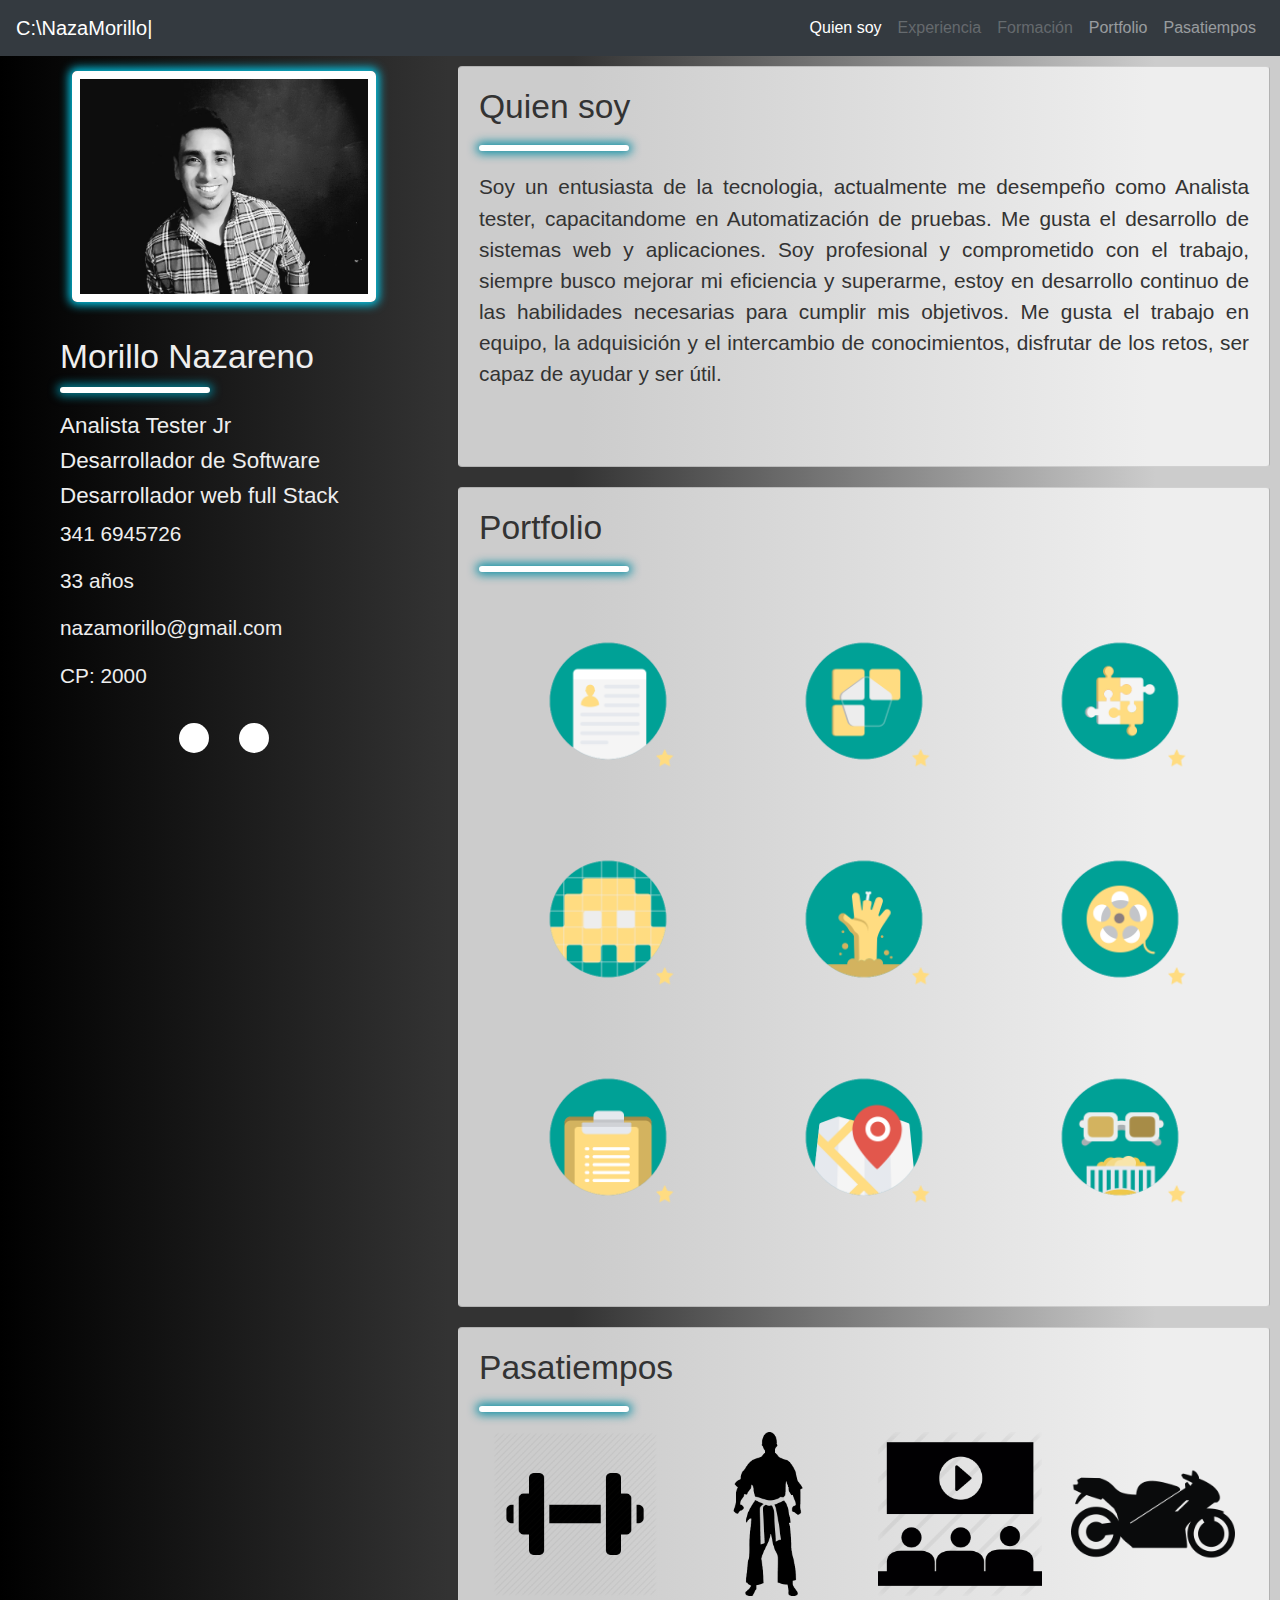
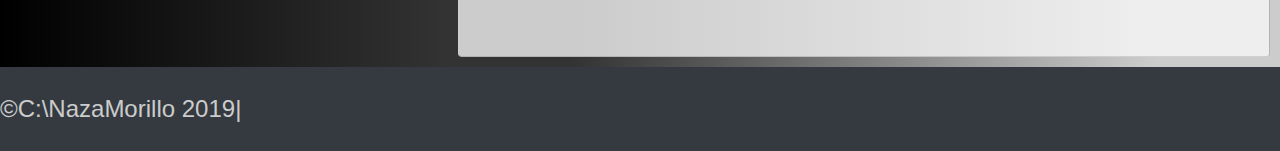
==== index.html @ d02c66c7 "first commit" ====
<!DOCTYPE html>
<html lang="es" dir="vertical-r1">
<!--Autor : Nazareno Morillo -->
	<head>
		<meta charset="utf-8" lang="es">
		<meta name="viewport" content="width=device-width, user-scale=1.0, minimum-scale=1.0"/>
		<title>CV - Nazareno Morillo</title>
	  	

	  	<link rel="stylesheet" href="https://use.fontawesome.com/releases/v5.7.0/css/all.css" integrity="sha384-lZN37f5QGtY3VHgisS14W3ExzMWZxybE1SJSEsQp9S+oqd12jhcu+A56Ebc1zFSJ" crossorigin="anonymous">
	  	<!--bootstrap 4 -->
	  		<!-- scc-->
	  	<link rel="stylesheet" href="https://stackpath.bootstrapcdn.com/bootstrap/4.3.1/css/bootstrap.min.css" integrity="sha384-ggOyR0iXCbMQv3Xipma34MD+dH/1fQ784/j6cY/iJTQUOhcWr7x9JvoRxT2MZw1T" crossorigin="anonymous">

	  	<!--Mis bibliotecas -->
	  	<link rel="stylesheet" href="css/style.css">
	  	<script src="js/dom.js"></script>
	</head>
<body>
	<nav class="navbar navbar-expand-lg navbar-dark bg-dark sticky-top" style="display: flex;">
	  <a class="navbar-brand" href="#">
	  	C:\NazaMorillo<span class="cursor">|</span>
	  </a>
	  <button class="navbar-toggler" type="button" data-toggle="collapse" data-target="#navbarNav" aria-controls="navbarNav" aria-expanded="false" aria-label="Toggle navigation">
	    <span class="navbar-toggler-icon"></span>
	  </button>
	  <div class="collapse navbar-collapse" id="navbarNav" style="justify-content: flex-end;">
	    <ul class="navbar-nav">
	      <li class="nav-item active">
	        <a class="nav-link" href="#">Quien soy<span class="sr-only">(current)</span></a>
	      </li>
	      <li class="nav-item">
	        <a class="nav-link disabled" href="#" tabindex="-1" aria-disabled="true">Experiencia</a>
	      </li>
	      <li class="nav-item">
	        <a class="nav-link disabled" href="#" tabindex="-1" aria-disabled="true">Formación</a>
	      </li>
	      <li class="nav-item">
	        <a class="nav-link" href="#portfolio">Portfolio</a>
	      </li>
	      <li class="nav-item">
	        <a class="nav-link" href="#pasatiempo">Pasatiempos</a>
	      </li>
	    </ul>
	  </div>
	</nav>
	<aside>
		<div class="foto">
			<img src="imgs/fotoReducida.jpg" width="100%" alt="Nazareno Morillo">
		</div>
		<div id="datos">
			<ul>
				<li><h1>Morillo Nazareno</h1><hr></li>
				<li><h3>Analista Tester Jr</h3></li>
				<li><h3>Desarrollador de Software</h3></li>
				<li><h3>Desarrollador web full Stack</h3></li>
				<li><p>341 6945726</p></li>
				<li><p>33 años</p></li>
				<li><p>nazamorillo@gmail.com</p></li>
				<li><p>CP: 2000</p></li>
			</ul>
			<div class="redes">
				<a class="icon" href="#"><i class="fab fa-linkedin-in"></i></a>
				<a class="icon" href="#"><i class="fab fa-facebook-f"></i></a>			
			</div>			
		</div>		
	</aside>
	<main>
		<section id="perfil" class="card card-body">
			<h1>Quien soy</h1>
			<hr>
			<p>Soy un entusiasta de la tecnologia, actualmente me desempeño como Analista tester,
				capacitandome en Automatización de pruebas. Me gusta el desarrollo de
				sistemas web y aplicaciones. Soy profesional y comprometido con el trabajo,
				siempre busco mejorar mi eficiencia y superarme, estoy en desarrollo
				continuo de las habilidades necesarias para cumplir mis objetivos.
				Me gusta el trabajo en equipo, la adquisición y el intercambio de
				conocimientos, disfrutar de los retos, ser capaz de ayudar y ser útil.</p>
				<div class="volver"><a href="#"><i class="fas fa-arrow-alt-circle-up"></i></a></div>
		</section>

		<section id="portfolio" class="card card-body">
			<h1>Portfolio</h1>
			<hr>
			<div class="cont">
				<!--<a href="imgs/CV.pdf" target="blank"><img src="imgs/cv-icon.png" alt="Cv"></a>-->
				<a href="https://nazamorillo.github.io/Cv" target="blank"><img src="imgs/cv-icon.png" alt="Cv"></a>	
				<a href="https://nazamorillo.github.io/home-banking/" target="blank"><img src="imgs/rompecabezas-icon.png" alt="Recargado"></a>		
				<a href="https://nazamorillo.github.io/rompecabezas/" target="blank"><img src="imgs/recargado-icon.png" alt="Rompe Cabezas"></a>				
				<a href="https://nazamorillo.github.io/pixel-art/" target="blank"><img src="imgs/pixel-art-icon.png" alt="Pixel art"></a>
				<a href="https://nazamorillo.github.io/ciudad-zombie/" target="blank"><img src="imgs/ciudad-zombie-icon.png" alt="Zombie"></a>
				<a href="https://nazamorillo.github.io/reservando/" target="blank"><img src="imgs/que-veo-icon.png" alt="Reservado"></a>
				<a href="https://nazamorillo.github.io/encuestados/" target="blank"><img src="imgs/encuestados-icon.png" alt="Encuestados"></a>
				<a href="#" target="blank"><img src="imgs/mapa-interactivo-icon.png" alt="Mapa Interactivo"></a>			
				<a href="#" target="blank"><img src="imgs/peli-vs-peli-icon.png" alt="Peli vs Peli"></a>
				
			</div>
			<div class="volver"><a href="#"><i class="fas fa-arrow-alt-circle-up"></i></a></div>
		</section>

		<section id="pasatiempo"  class="card card-body">
			<h1>Pasatiempos</h1>
			<hr>
			<div class="cont">				
				<a href="#"><img src="imgs/pesa.png" alt=""></a>
				<a href="#"><img src="imgs/judo.png" alt=""></a>
				<a href="#"><img src="imgs/cine.png" alt=""></a>
				<a href="#"><img src="imgs/moto.png" alt=""></a>
			</div>
			<div class="volver"><a href="#"><i class="fas fa-arrow-alt-circle-up"></i></a></div>
		</section>
	</main>
	<footer>&copy;C:\NazaMorillo 2019<span class="cursor">|</span></footer>

	<!-- js-->
  	<script src="https://code.jquery.com/jquery-3.3.1.slim.min.js" integrity="sha384-q8i/X+965DzO0rT7abK41JStQIAqVgRVzpbzo5smXKp4YfRvH+8abtTE1Pi6jizo" crossorigin="anonymous"></script>
	<script src="https://cdnjs.cloudflare.com/ajax/libs/popper.js/1.14.7/umd/popper.min.js" integrity="sha384-UO2eT0CpHqdSJQ6hJty5KVphtPhzWj9WO1clHTMGa3JDZwrnQq4sF86dIHNDz0W1" crossorigin="anonymous"></script>
	<script src="https://stackpath.bootstrapcdn.com/bootstrap/4.3.1/js/bootstrap.min.js" integrity="sha384-JjSmVgyd0p3pXB1rRibZUAYoIIy6OrQ6VrjIEaFf/nJGzIxFDsf4x0xIM+B07jRM" crossorigin="anonymous"></script>
</body>

</html>
---- css/style.css ----
html {
	font-size: 16px;
	font-weight: bold;
	font-family: sans-serif;	
}

body{
	margin:0; 
	padding:0;		
	display: flex;
	flex-wrap: wrap;
	min-height: 100vh
}

h1{	font-size: 2.1em;}
h2{	font-size: 1.7em;}
h3{	font-size: 1.4em;}
p{	font-size: 1.3em;}

hr {
	width: 9em;
	margin: 10px 0px 20px 0px;
	box-shadow: 0px 0px 10px 3px rgba(1, 140, 162, 0.9);	
	border: 0.2em solid #fff;
	border-radius: 5px;
	background-color: #fff;
}

.foto {
	max-width: 70%;
	min-width:150px;
	display: flex;
	padding: 5px;
	justify-content: center;  
}

.foto img {
	box-shadow: 0px 0px 10px 3px rgba(0, 220, 255, 0.9);	
	border: 0.5em solid #fff;
	border-radius: 5px;
	margin: 10px;
}

nav {
	align-self: flex-start;
	width: 100%;
}

a {
  text-decoration: none;
}

.cursor{
	-webkit-animation-name: parpadeo;
	-webkit-animation-duration: 1s;
	animation-iteration-count: infinite;
}
@keyframes parpadeo {
	0%{opacity: 0; }
	50%{opacity: 1; }
	100%{opacity: 0; }
}

@-webkit-keyframes parpadeo {
	0%{opacity: 0; }
	50%{opacity: 1; }
	100%{opacity: 0; }
}

aside, main {
	display: flex;
	flex-direction: column;
	align-items: center;
	text-align: justify;
	/*min-height: 100vh;*/
}

aside {
	width: 35%;
	/*background: #333;*/
	background-image: linear-gradient(90deg, #000, #333);
	/*background-image: linear-gradient(-90deg, #ccc 15%, #333 40%);*/
	color: #eee;
	justify-content: flex-start;
}

#datos {
  width: 100%;
  padding: 20px 20px;
  display: flex;
  flex-wrap: wrap;

}

#datos ul li {
	width: 100%;
	list-style: none;
	text-decoration-style: none;
	text-align: left;
}

.redes{
	width: 100%;
	display: flex;
	justify-content: center;
}

.icon{
	background-color: #fff;
	border-radius: 50%;
	width: 30px;
	height: 30px;
	display: flex;
	margin: 0 15px 0 15px;
}

.redes a, .icon, .fab {
	justify-content: center;
	align-self: center;
}

 main {
	width: 65%;
 	/*background: #eee;*/
 	background-image: linear-gradient(-90deg, #ccc 15%, #333 85%);
 	color: #333;
 }
 section{
 	background-image: linear-gradient(90deg, #ccc 15%, #eee 85%);
 	margin: 10px;
 	padding: 10px;
 	display: flex;
 	flex-direction: column;
 	align-items: flex-start;
 }
.cont {
	display: flex;
	flex-wrap: wrap;
	justify-content: center;
}
.cont a{
	width: 33.3%;
	display: flex;
	justify-content: center;
}
.cont a img{
	width: 85%;
}

#pasatiempo .cont a{
	width: 25%;
}
.volver {
  text-indent: 1em;
  margin-top: 40px;
  font-size: 2em;
  text-decoration-style: solid;
}

 footer {
	/*align-self: flex-end;*/
	width: 100%;
	background: #343a40;
	padding: 1em 0 1em 0;
	font-size: 1.5em;
	color: #ccc;
	text-align: left;
	/*align-self: flex-end;*/
}

@media screen and (max-width: 1005px) {
	.foto {
	max-width: 100%;
	}
	#datos ul {
		padding: 0px;
	}
}

@media screen and (max-width: 725px) {
	.foto{
		width: 100%;
		align-self: flex-start;
		margin: 7vh 0 -66vh 0;
		opacity: 0.1;
		filter: blur(4px);
	}
	#datos ul {
		padding-left: 10%;
	}
	body{
		flex-direction: column;
	}
	main, aside {
		width: 100%;		
		justify-content: center;
	}
}

@media screen and (max-width: 550px) {
	.foto{
		margin: 20px 0 -50vh 0;		
	}
}

@media screen and (max-width: 415px) {

	.foto{
		margin: 4vh 0 -46vh 0;		
	}

	#datos ul {
		padding: 5px;
	}
	.icon{
		margin: 0 15px 0 15px;
	}
	
	main {
		align-items: flex-start;
	}
}
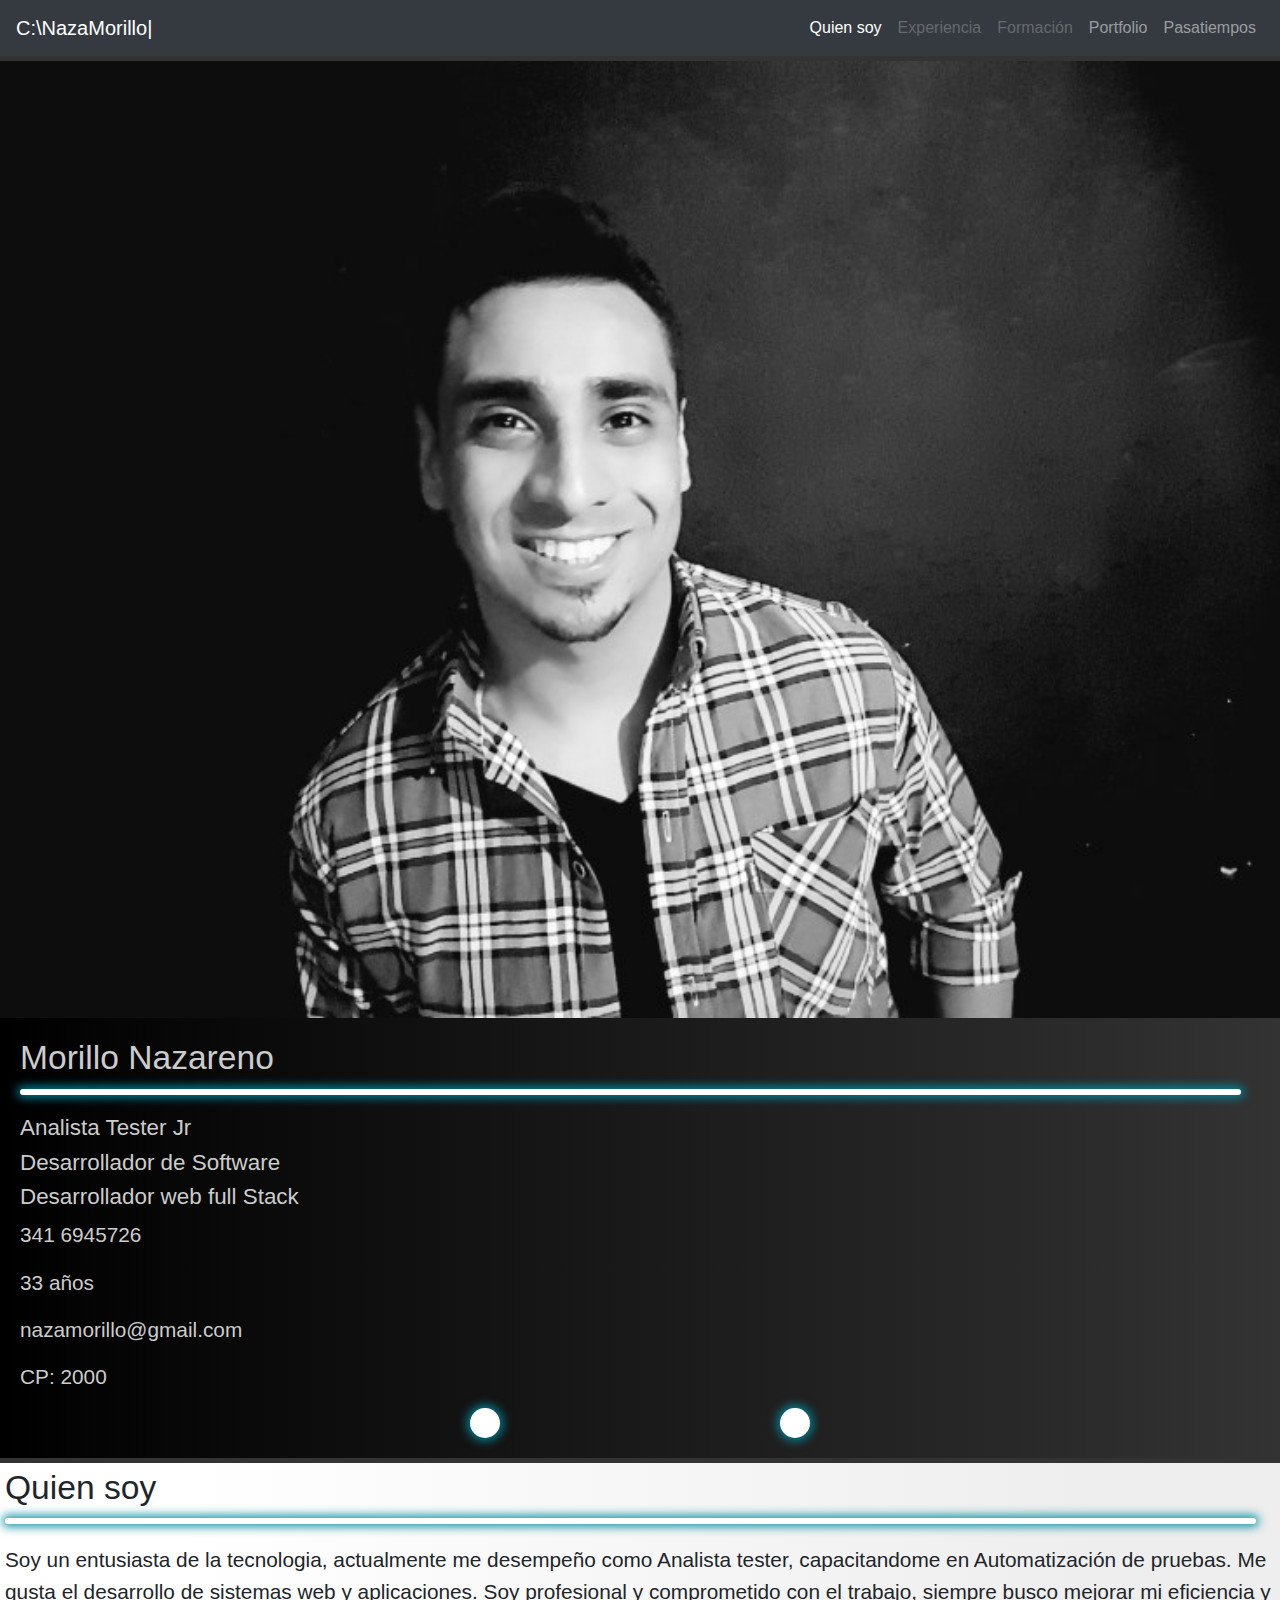
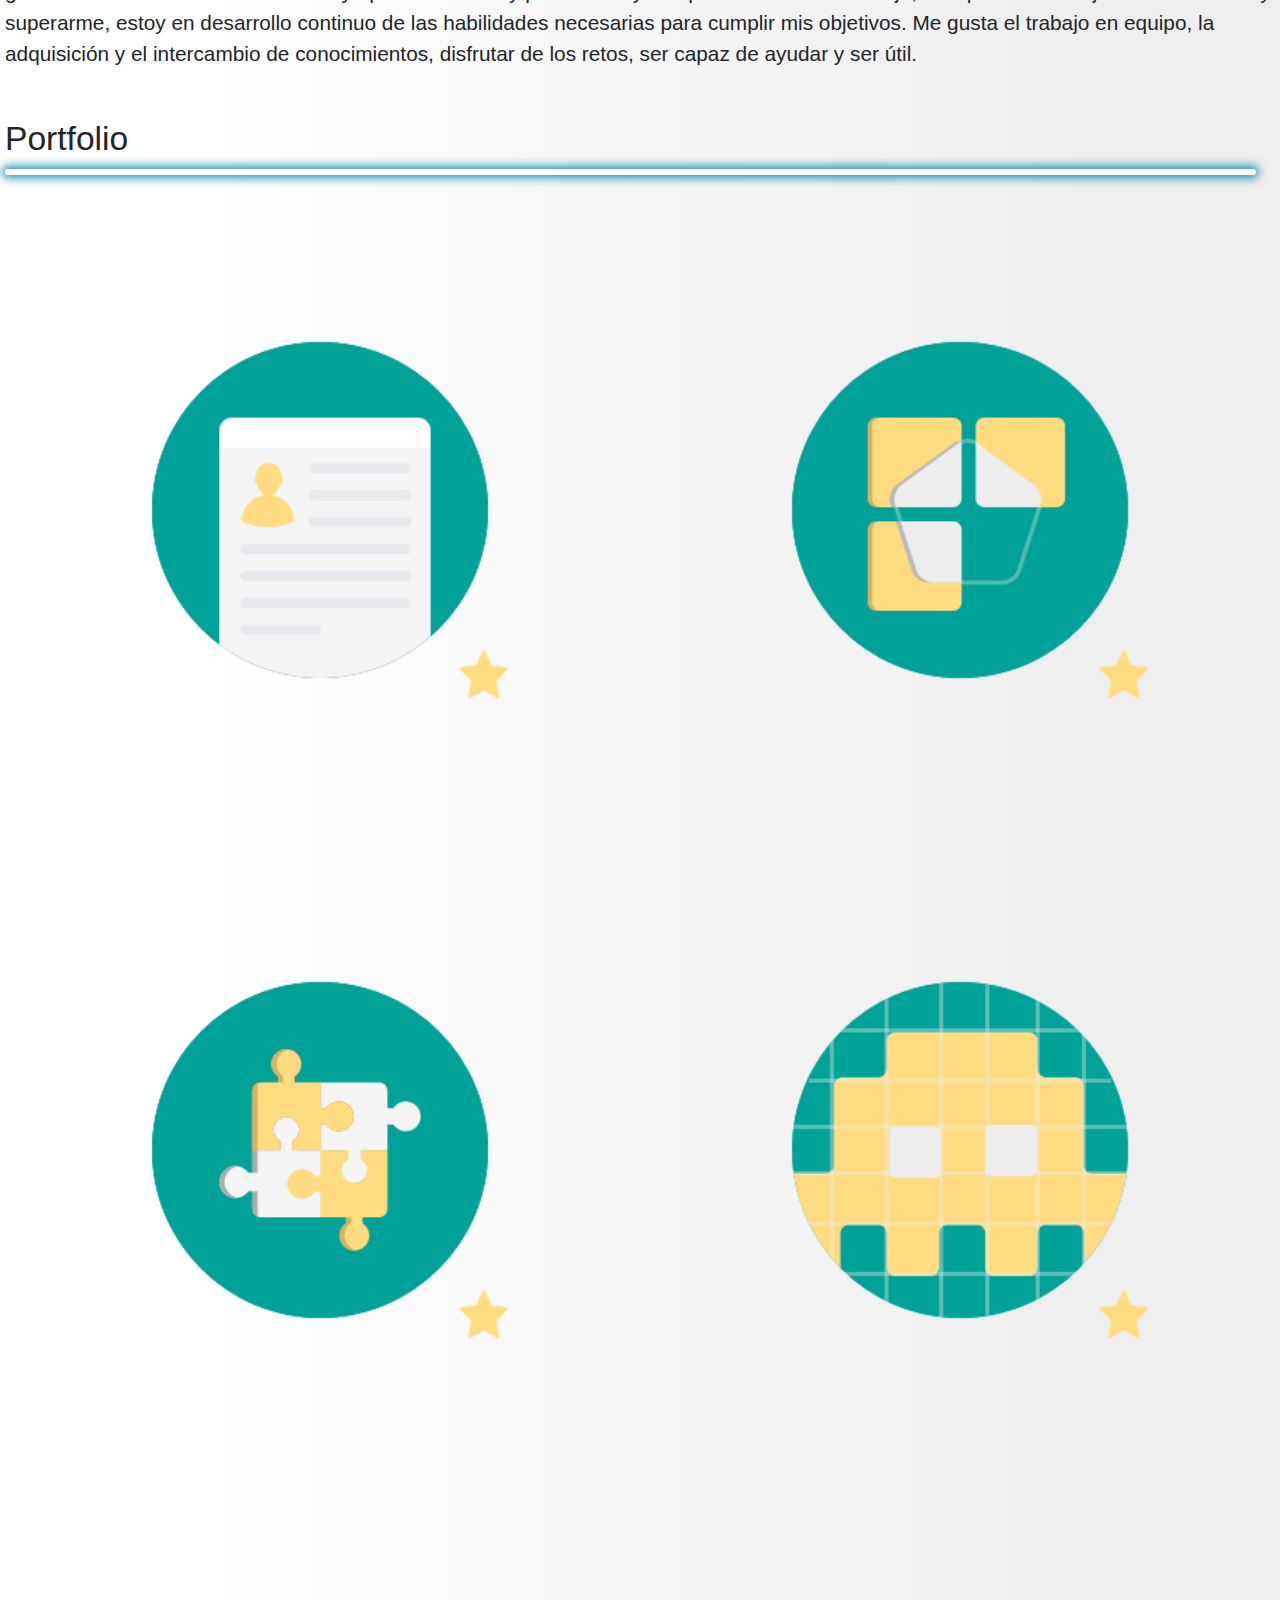
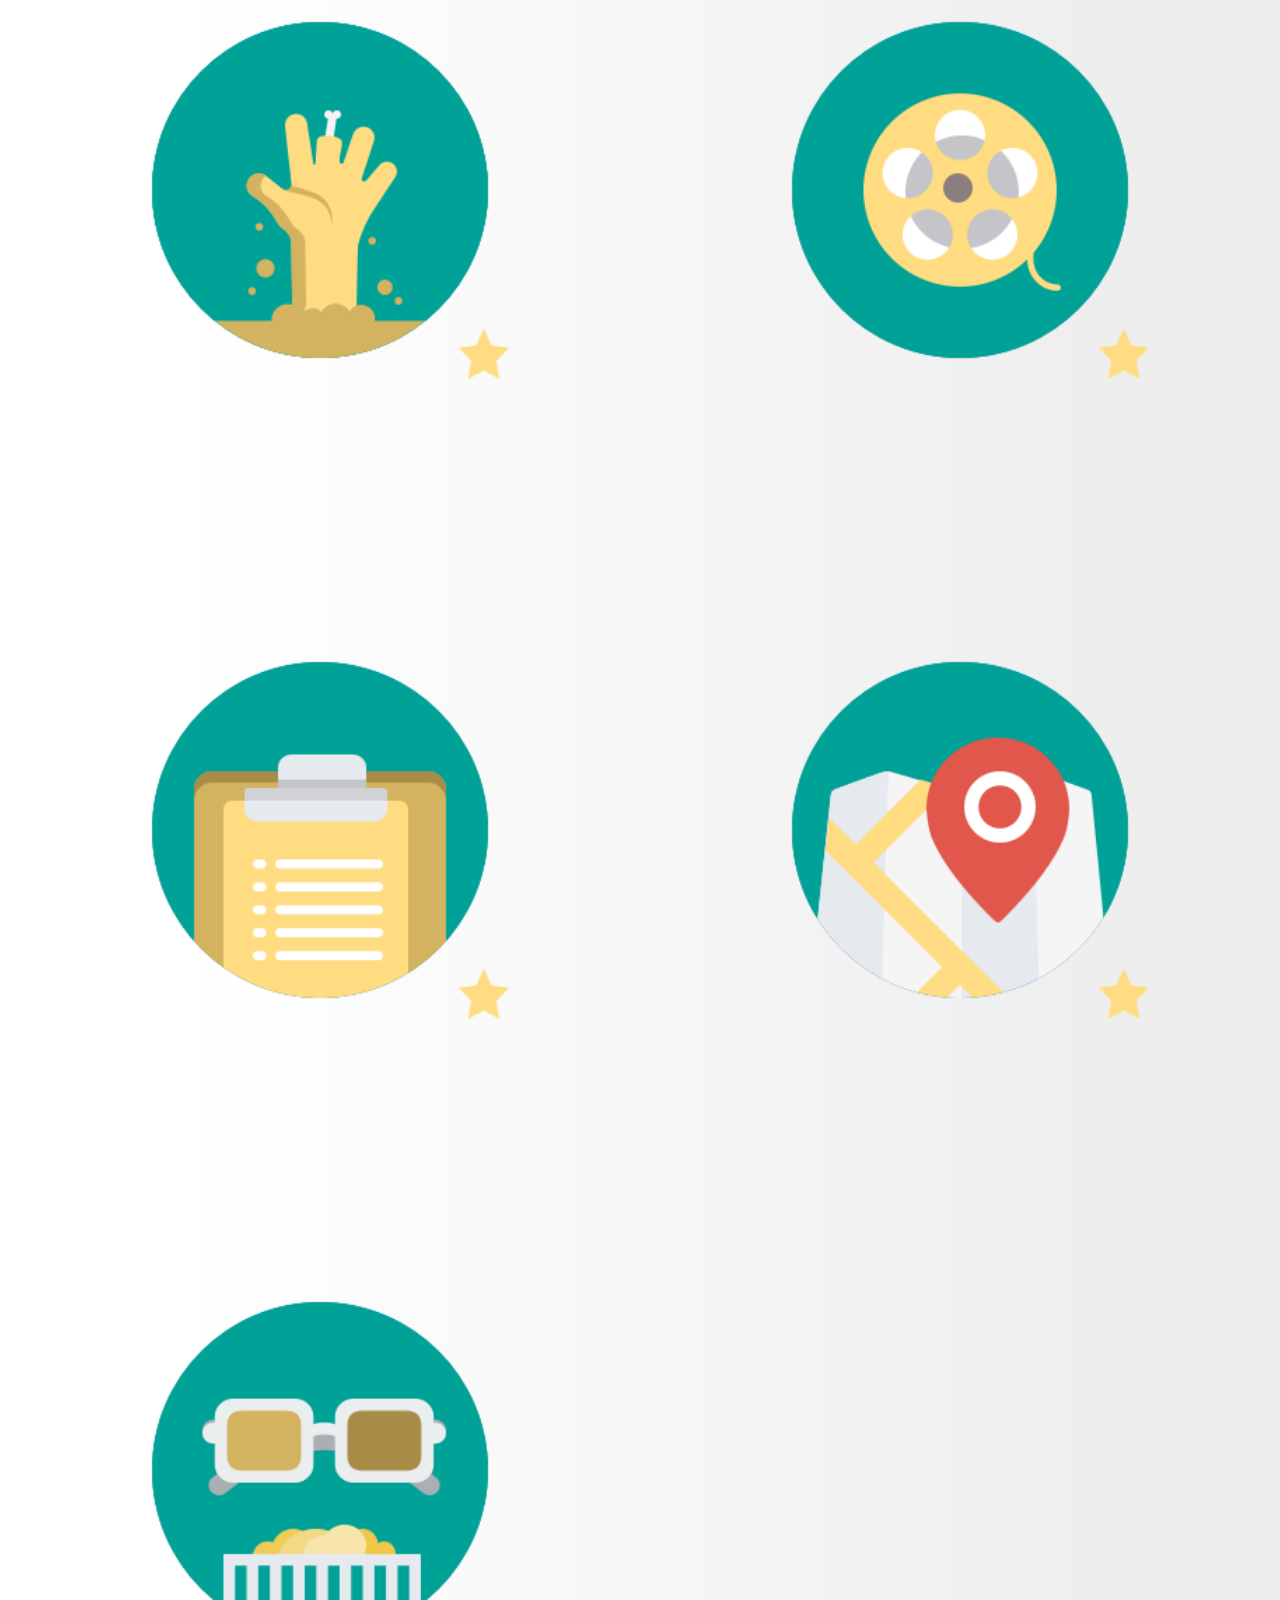
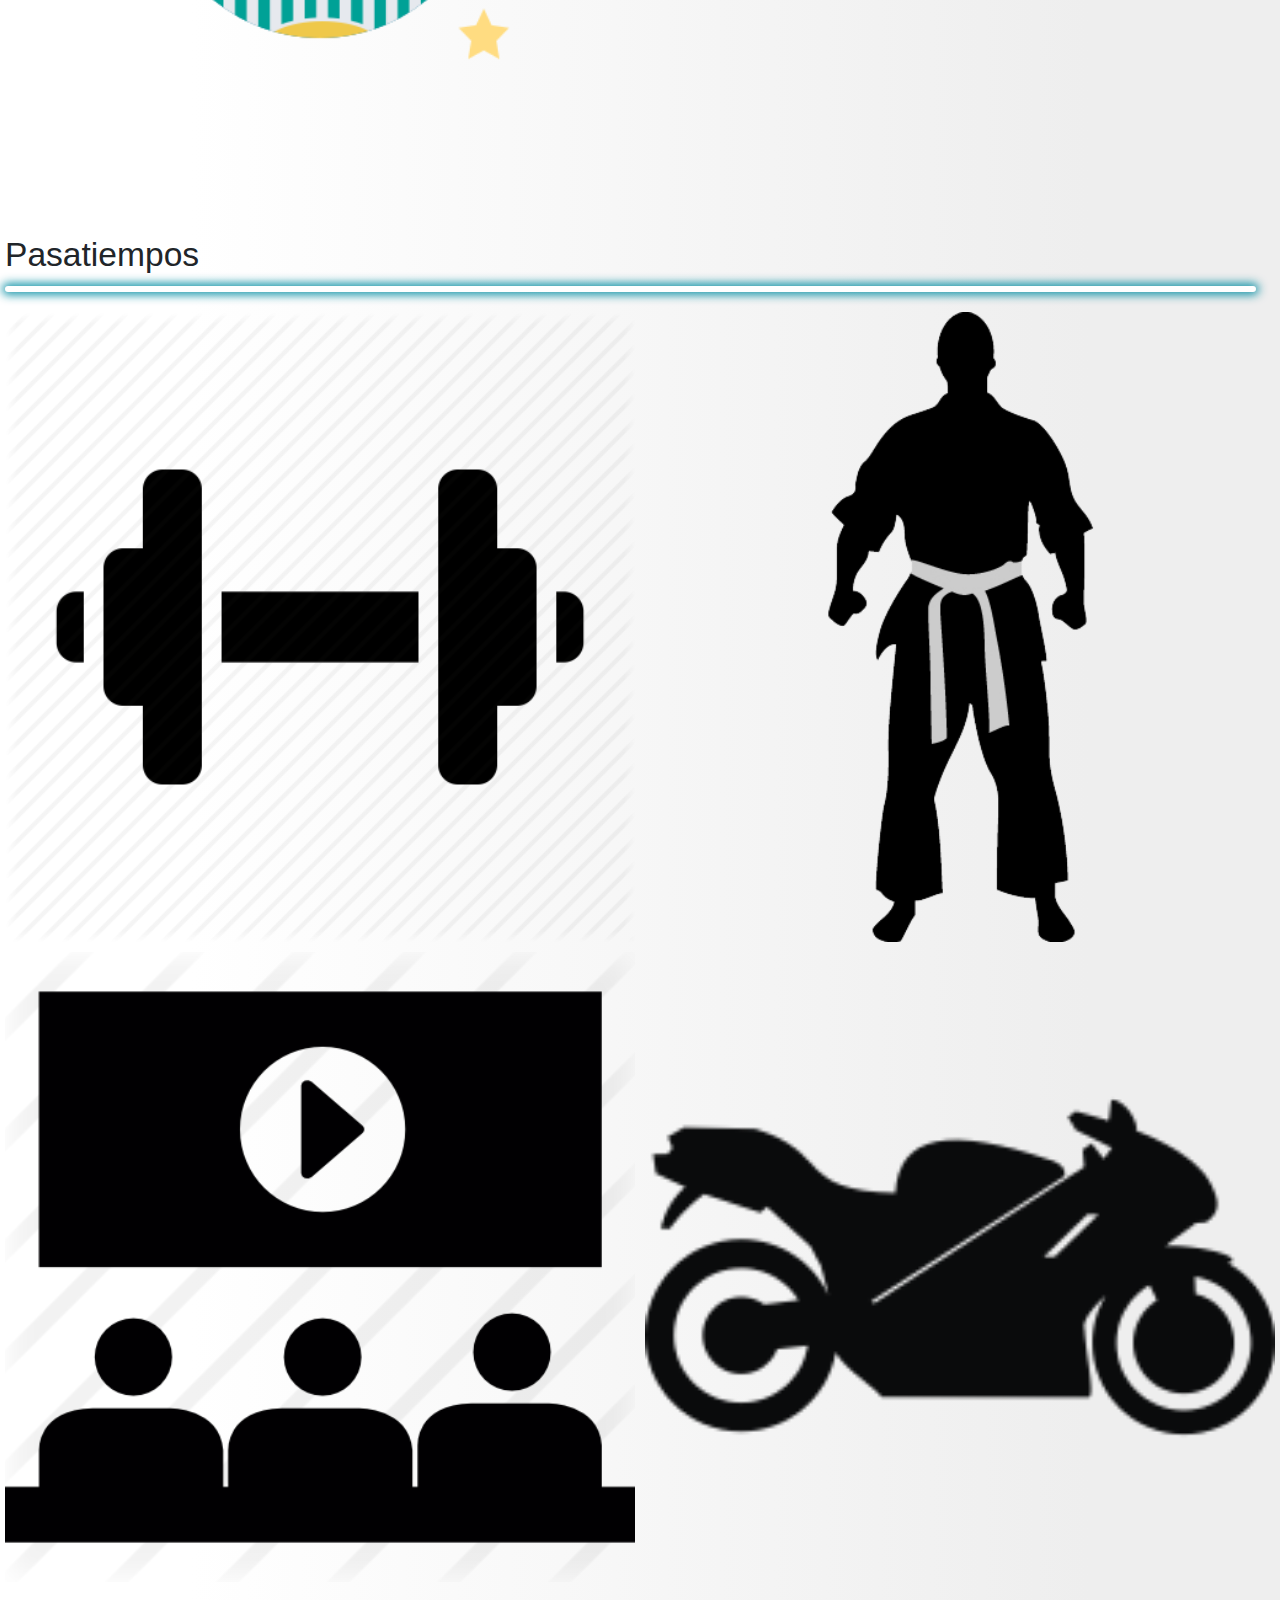
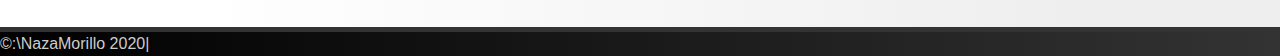
==== commit e9b550f7: "primeros cambios hechos con grid" ====
--- a/index.html
+++ b/index.html
@@ -1,72 +1,97 @@
 <!DOCTYPE html>
 <html lang="es" dir="vertical-r1">
 <!--Autor : Nazareno Morillo -->
-	<head>
-		<meta charset="utf-8" lang="es">
-		<meta name="viewport" content="width=device-width, user-scale=1.0, minimum-scale=1.0"/>
-		<title>CV - Nazareno Morillo</title>
-	  	
 
-	  	<link rel="stylesheet" href="https://use.fontawesome.com/releases/v5.7.0/css/all.css" integrity="sha384-lZN37f5QGtY3VHgisS14W3ExzMWZxybE1SJSEsQp9S+oqd12jhcu+A56Ebc1zFSJ" crossorigin="anonymous">
-	  	<!--bootstrap 4 -->
-	  		<!-- scc-->
-	  	<link rel="stylesheet" href="https://stackpath.bootstrapcdn.com/bootstrap/4.3.1/css/bootstrap.min.css" integrity="sha384-ggOyR0iXCbMQv3Xipma34MD+dH/1fQ784/j6cY/iJTQUOhcWr7x9JvoRxT2MZw1T" crossorigin="anonymous">
+<head>
+	<meta charset="utf-8" lang="es">
+	<meta name="viewport" content="width=device-width, user-scale=1.0, minimum-scale=1.0" />
+	<title>Nazareno Morillo</title>
 
-	  	<!--Mis bibliotecas -->
-	  	<link rel="stylesheet" href="css/style.css">
-	  	<script src="js/dom.js"></script>
-	</head>
+
+	<link rel="stylesheet" href="https://use.fontawesome.com/releases/v5.7.0/css/all.css"
+		integrity="sha384-lZN37f5QGtY3VHgisS14W3ExzMWZxybE1SJSEsQp9S+oqd12jhcu+A56Ebc1zFSJ" crossorigin="anonymous">
+	<!--bootstrap 4 -->
+	<!-- scc-->
+	<link rel="stylesheet" href="https://stackpath.bootstrapcdn.com/bootstrap/4.3.1/css/bootstrap.min.css"
+		integrity="sha384-ggOyR0iXCbMQv3Xipma34MD+dH/1fQ784/j6cY/iJTQUOhcWr7x9JvoRxT2MZw1T" crossorigin="anonymous">
+
+	<!--Mis bibliotecas -->
+	<link rel="stylesheet" href="css/grid.css">
+	<script src="js/dom.js"></script>
+</head>
+
 <body>
 	<nav class="navbar navbar-expand-lg navbar-dark bg-dark sticky-top" style="display: flex;">
-	  <a class="navbar-brand" href="#">
-	  	C:\NazaMorillo<span class="cursor">|</span>
-	  </a>
-	  <button class="navbar-toggler" type="button" data-toggle="collapse" data-target="#navbarNav" aria-controls="navbarNav" aria-expanded="false" aria-label="Toggle navigation">
-	    <span class="navbar-toggler-icon"></span>
-	  </button>
-	  <div class="collapse navbar-collapse" id="navbarNav" style="justify-content: flex-end;">
-	    <ul class="navbar-nav">
-	      <li class="nav-item active">
-	        <a class="nav-link" href="#">Quien soy<span class="sr-only">(current)</span></a>
-	      </li>
-	      <li class="nav-item">
-	        <a class="nav-link disabled" href="#" tabindex="-1" aria-disabled="true">Experiencia</a>
-	      </li>
-	      <li class="nav-item">
-	        <a class="nav-link disabled" href="#" tabindex="-1" aria-disabled="true">Formación</a>
-	      </li>
-	      <li class="nav-item">
-	        <a class="nav-link" href="#portfolio">Portfolio</a>
-	      </li>
-	      <li class="nav-item">
-	        <a class="nav-link" href="#pasatiempo">Pasatiempos</a>
-	      </li>
-	    </ul>
-	  </div>
+		<a class="navbar-brand" href="#">
+			C:\NazaMorillo<span class="cursor">|</span>
+		</a>
+		<button class="navbar-toggler collapsed" type="button" data-toggle="collapse" data-target="#navbarNav"
+			aria-controls="navbarNav" aria-expanded="false"
+			aria-label="Toggle navigation">
+			<span class="icon-bar top-bar"></span>
+			<span class="icon-bar middle-bar"></span>
+			<span class="icon-bar bottom-bar"></span>
+		</button>
+		<div class="collapse navbar-collapse" id="navbarNav" style="justify-content: flex-end;">
+			<ul class="navbar-nav">
+				<li class="nav-item active">
+					<a class="nav-link" href="#">Quien soy<span class="sr-only">(current)</span></a>
+				</li>
+				<li class="nav-item">
+					<a class="nav-link disabled" href="#" tabindex="-1" aria-disabled="true">Experiencia</a>
+				</li>
+				<li class="nav-item">
+					<a class="nav-link disabled" href="#" tabindex="-1" aria-disabled="true">Formación</a>
+				</li>
+				<li class="nav-item">
+					<a class="nav-link" href="#portfolio">Portfolio</a>
+				</li>
+				<li class="nav-item">
+					<a class="nav-link" href="#pasatiempo">Pasatiempos</a>
+				</li>
+			</ul>
+		</div>
 	</nav>
 	<aside>
 		<div class="foto">
-			<img src="imgs/fotoReducida.jpg" width="100%" alt="Nazareno Morillo">
+			<img src="imgs/fotoReducida.jpg" alt="Nazareno Morillo">
 		</div>
-		<div id="datos">
+		<div class="datos">
 			<ul>
-				<li><h1>Morillo Nazareno</h1><hr></li>
-				<li><h3>Analista Tester Jr</h3></li>
-				<li><h3>Desarrollador de Software</h3></li>
-				<li><h3>Desarrollador web full Stack</h3></li>
-				<li><p>341 6945726</p></li>
-				<li><p>33 años</p></li>
-				<li><p>nazamorillo@gmail.com</p></li>
-				<li><p>CP: 2000</p></li>
+				<li>
+					<h1>Morillo Nazareno</h1>
+					<hr>
+				</li>
+				<li>
+					<h3>Analista Tester Jr</h3>
+				</li>
+				<li>
+					<h3>Desarrollador de Software</h3>
+				</li>
+				<li>
+					<h3>Desarrollador web full Stack</h3>
+				</li>
+				<li>
+					<p>341 6945726</p>
+				</li>
+				<li>
+					<p>33 años</p>
+				</li>
+				<li>
+					<p>nazamorillo@gmail.com</p>
+				</li>
+				<li>
+					<p>CP: 2000</p>
+				</li>
 			</ul>
 			<div class="redes">
 				<a class="icon" href="#"><i class="fab fa-linkedin-in"></i></a>
-				<a class="icon" href="#"><i class="fab fa-facebook-f"></i></a>			
-			</div>			
-		</div>		
+				<a class="icon" href="#"><i class="fab fa-facebook-f"></i></a>
+			</div>
+		</div>
 	</aside>
 	<main>
-		<section id="perfil" class="card card-body">
+		<section id="perfil" class="tarjeta">
 			<h1>Quien soy</h1>
 			<hr>
 			<p>Soy un entusiasta de la tecnologia, actualmente me desempeño como Analista tester,
@@ -76,32 +101,38 @@
 				continuo de las habilidades necesarias para cumplir mis objetivos.
 				Me gusta el trabajo en equipo, la adquisición y el intercambio de
 				conocimientos, disfrutar de los retos, ser capaz de ayudar y ser útil.</p>
-				<div class="volver"><a href="#"><i class="fas fa-arrow-alt-circle-up"></i></a></div>
+			<div class="volver"><a href="#"><i class="fas fa-arrow-alt-circle-up"></i></a></div>
 		</section>
 
-		<section id="portfolio" class="card card-body">
+		<section id="portfolio" class="tarjeta">
 			<h1>Portfolio</h1>
 			<hr>
 			<div class="cont">
-				<!--<a href="imgs/CV.pdf" target="blank"><img src="imgs/cv-icon.png" alt="Cv"></a>-->
-				<a href="https://nazamorillo.github.io/Cv" target="blank"><img src="imgs/cv-icon.png" alt="Cv"></a>	
-				<a href="https://nazamorillo.github.io/home-banking/" target="blank"><img src="imgs/rompecabezas-icon.png" alt="Recargado"></a>		
-				<a href="https://nazamorillo.github.io/rompecabezas/" target="blank"><img src="imgs/recargado-icon.png" alt="Rompe Cabezas"></a>				
-				<a href="https://nazamorillo.github.io/pixel-art/" target="blank"><img src="imgs/pixel-art-icon.png" alt="Pixel art"></a>
-				<a href="https://nazamorillo.github.io/ciudad-zombie/" target="blank"><img src="imgs/ciudad-zombie-icon.png" alt="Zombie"></a>
-				<a href="https://nazamorillo.github.io/reservando/" target="blank"><img src="imgs/que-veo-icon.png" alt="Reservado"></a>
-				<a href="https://nazamorillo.github.io/encuestados/" target="blank"><img src="imgs/encuestados-icon.png" alt="Encuestados"></a>
-				<a href="#" target="blank"><img src="imgs/mapa-interactivo-icon.png" alt="Mapa Interactivo"></a>			
+
+				<a href="https://nazamorillo.github.io/Cv" target="blank"><img src="imgs/cv-icon.png" alt="Cv"></a>
+				<a href="https://nazamorillo.github.io/home-banking/" target="blank"><img
+						src="imgs/rompecabezas-icon.png" alt="Recargado"></a>
+				<a href="https://nazamorillo.github.io/rompecabezas/" target="blank"><img src="imgs/recargado-icon.png"
+						alt="Rompe Cabezas"></a>
+				<a href="https://nazamorillo.github.io/pixel-art/" target="blank"><img src="imgs/pixel-art-icon.png"
+						alt="Pixel art"></a>
+				<a href="https://nazamorillo.github.io/ciudad-zombie/" target="blank"><img
+						src="imgs/ciudad-zombie-icon.png" alt="Zombie"></a>
+				<a href="https://nazamorillo.github.io/reservando/" target="blank"><img src="imgs/que-veo-icon.png"
+						alt="Reservado"></a>
+				<a href="https://nazamorillo.github.io/encuestados/" target="blank"><img src="imgs/encuestados-icon.png"
+						alt="Encuestados"></a>
+				<a href="#" target="blank"><img src="imgs/mapa-interactivo-icon.png" alt="Mapa Interactivo"></a>
 				<a href="#" target="blank"><img src="imgs/peli-vs-peli-icon.png" alt="Peli vs Peli"></a>
-				
+
 			</div>
 			<div class="volver"><a href="#"><i class="fas fa-arrow-alt-circle-up"></i></a></div>
 		</section>
 
-		<section id="pasatiempo"  class="card card-body">
+		<section id="pasatiempo" class="tarjeta">
 			<h1>Pasatiempos</h1>
 			<hr>
-			<div class="cont">				
+			<div class="cont">
 				<a href="#"><img src="imgs/pesa.png" alt=""></a>
 				<a href="#"><img src="imgs/judo.png" alt=""></a>
 				<a href="#"><img src="imgs/cine.png" alt=""></a>
@@ -110,12 +141,18 @@
 			<div class="volver"><a href="#"><i class="fas fa-arrow-alt-circle-up"></i></a></div>
 		</section>
 	</main>
-	<footer>&copy;C:\NazaMorillo 2019<span class="cursor">|</span></footer>
+	<footer>&copy;:\NazaMorillo 2020<span class="cursor">|</span></footer>
 
 	<!-- js-->
-  	<script src="https://code.jquery.com/jquery-3.3.1.slim.min.js" integrity="sha384-q8i/X+965DzO0rT7abK41JStQIAqVgRVzpbzo5smXKp4YfRvH+8abtTE1Pi6jizo" crossorigin="anonymous"></script>
-	<script src="https://cdnjs.cloudflare.com/ajax/libs/popper.js/1.14.7/umd/popper.min.js" integrity="sha384-UO2eT0CpHqdSJQ6hJty5KVphtPhzWj9WO1clHTMGa3JDZwrnQq4sF86dIHNDz0W1" crossorigin="anonymous"></script>
-	<script src="https://stackpath.bootstrapcdn.com/bootstrap/4.3.1/js/bootstrap.min.js" integrity="sha384-JjSmVgyd0p3pXB1rRibZUAYoIIy6OrQ6VrjIEaFf/nJGzIxFDsf4x0xIM+B07jRM" crossorigin="anonymous"></script>
+	<script src="https://code.jquery.com/jquery-3.3.1.slim.min.js"
+		integrity="sha384-q8i/X+965DzO0rT7abK41JStQIAqVgRVzpbzo5smXKp4YfRvH+8abtTE1Pi6jizo"
+		crossorigin="anonymous"></script>
+	<script src="https://cdnjs.cloudflare.com/ajax/libs/popper.js/1.14.7/umd/popper.min.js"
+		integrity="sha384-UO2eT0CpHqdSJQ6hJty5KVphtPhzWj9WO1clHTMGa3JDZwrnQq4sF86dIHNDz0W1"
+		crossorigin="anonymous"></script>
+	<script src="https://stackpath.bootstrapcdn.com/bootstrap/4.3.1/js/bootstrap.min.js"
+		integrity="sha384-JjSmVgyd0p3pXB1rRibZUAYoIIy6OrQ6VrjIEaFf/nJGzIxFDsf4x0xIM+B07jRM"
+		crossorigin="anonymous"></script>
 </body>
 
-</html>
+</html>--- a/css/grid.css
+++ b/css/grid.css
@@ -0,0 +1,173 @@
+*{
+    padding: 0px;
+    /* box-shadow: red 0px 0px 1px; */
+}
+
+html {
+	font-size: 16px;
+	font-weight: bold;
+	font-family: sans-serif;	
+}
+
+:root {
+    --color-dark: #333;
+    --color-light: #ccc;
+    --color-second: rgba(1, 140, 162, 0.9);
+    --gradient-dark: linear-gradient(90deg, #000, #333);
+    --gradient-light:  linear-gradient(90deg, #fff 15%, #eee 85%);    
+}
+
+body {
+    background-color: var(--color-dark);
+    display: grid;
+    grid-gap: 5px;
+}
+
+.icon-bar {
+	width: 22px; 
+	height: 2px;
+	/* background-color: #B6B6B6; */    
+	display: block;
+	transition: all 0.2s;
+	margin-top: 4px;
+
+    box-shadow: 0px 0px 10px 2px rgba(252, 6, 6, 0.9);
+    background-color: #fff;
+    border-radius: 5px;
+}
+ 
+.navbar-toggler {
+  border: none;
+  background: transparent !important;
+  transition: all 0.2s;
+  padding-bottom: 8px;
+}
+
+h1{	font-size: 2.1em;}
+h2{	font-size: 1.7em;}
+h3{	font-size: 1.4em;}
+p{	font-size: 1.3em;}
+
+hr {
+    width: 98%;
+	margin: 10px 0px 20px 0px;
+	box-shadow: 0px 0px 10px 3px rgba(1, 140, 162, 0.9);
+    border-radius: 5px;
+    background-color: #fff;	
+	border: 0.2em solid #fff;
+	
+}
+
+img {
+    width: 100%; 
+    object-fit: cover;
+}
+.datos {
+    width: 100%;
+    padding: 20px 20px;
+}
+
+.datos ul li {
+    list-style: none;
+}
+
+.redes {
+    width: 50%;
+    margin: 0px auto;
+    display: flex;
+    justify-content: space-around;
+}
+
+.redes a {
+    width: 30px;
+    height: 30px;
+    display: flex;
+    background-color: #fff;
+    border-radius: 50%;
+    align-items: center;
+    justify-content: center; 
+    font-size: 1.4em; 
+    box-shadow: 0px 0px 10px 3px rgba(1, 140, 162, 0.9); 
+}
+
+.volver {
+  text-indent: 1em;
+  margin-top: 40px;
+  font-size: 2em;
+  text-decoration-style: solid;
+}
+
+
+nav {
+    background-color: var(--color-dark);
+}
+
+aside, footer {
+    background-image: var(--gradient-dark);
+    color: var(--color-light)
+}
+
+main {
+    background-color: #cccccc;
+}
+
+section {
+    padding: 5px;
+    background-image: var(--gradient-light);
+}
+
+.cont {
+    display: grid;
+    grid-gap: 10px;
+    grid-template-columns: repeat(2, 1fr)
+}
+
+/* animaciones */
+
+.cursor{
+	-webkit-animation-name: parpadeo;
+	-webkit-animation-duration: 1s;
+	animation-iteration-count: infinite;
+}
+@keyframes parpadeo {
+	0%{opacity: 0; }
+	50%{opacity: 1; }
+	100%{opacity: 0; }
+}
+
+@-webkit-keyframes parpadeo {
+	0%{opacity: 0; }
+	50%{opacity: 1; }
+	100%{opacity: 0; }
+}
+
+/* aminación de menú hamburguesa */
+
+.navbar-toggler .top-bar {
+    transform: rotate(45deg);
+    transform-origin: 10% 10%;
+}
+ 
+.navbar-toggler .middle-bar {
+    opacity: 0;
+}
+ 
+.navbar-toggler .bottom-bar {
+    transform: rotate(-45deg);
+    transform-origin: 10% 90%;
+}
+ 
+.navbar-toggler.collapsed .top-bar {
+  transform: rotate(0);
+  box-shadow: 0px 0px 10px 1px rgba(1, 140, 162, 0.9);
+}
+ 
+.navbar-toggler.collapsed .middle-bar {
+  opacity: 1;
+  box-shadow: 0px 0px 10px 1px rgba(1, 140, 162, 0.9);
+}
+ 
+.navbar-toggler.collapsed .bottom-bar {
+  transform: rotate(0);
+  box-shadow: 0px 0px 10px 1px rgba(1, 140, 162, 0.9);
+}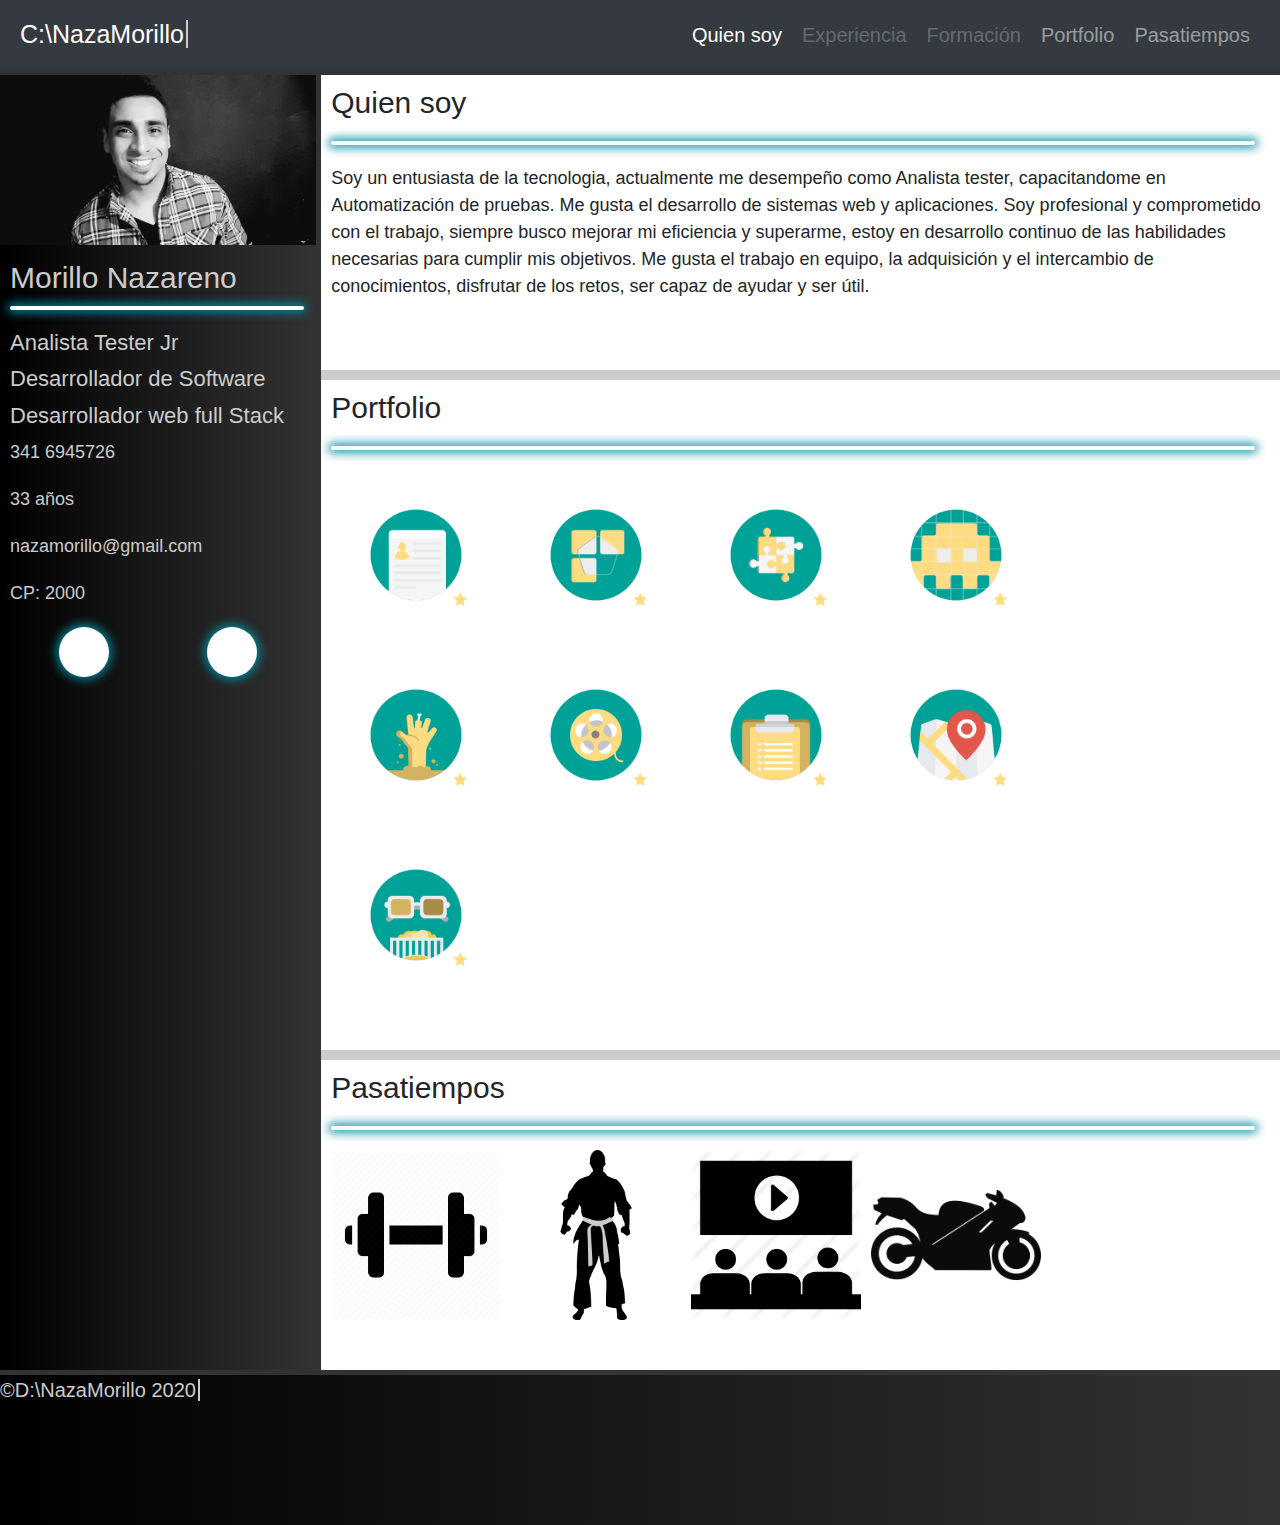
==== commit 25330342: "maquetación con grid" ====
--- a/index.html
+++ b/index.html
@@ -23,7 +23,7 @@
 <body>
 	<nav class="navbar navbar-expand-lg navbar-dark bg-dark sticky-top" style="display: flex;">
 		<a class="navbar-brand" href="#">
-			C:\NazaMorillo<span class="cursor">|</span>
+			C:\NazaMorillo<span class="cursor"></span>
 		</a>
 		<button class="navbar-toggler collapsed" type="button" data-toggle="collapse" data-target="#navbarNav"
 			aria-controls="navbarNav" aria-expanded="false"
@@ -53,34 +53,22 @@
 		</div>
 	</nav>
 	<aside>
-		<div class="foto">
+		<div id="foto">
 			<img src="imgs/fotoReducida.jpg" alt="Nazareno Morillo">
 		</div>
-		<div class="datos">
+		<div id="datos">
+			<h1>Morillo Nazareno</h1>
+			<hr>
 			<ul>
-				<li>
-					<h1>Morillo Nazareno</h1>
-					<hr>
-				</li>
-				<li>
-					<h3>Analista Tester Jr</h3>
-				</li>
-				<li>
-					<h3>Desarrollador de Software</h3>
-				</li>
-				<li>
+				<li>					
+					<h3>Analista Tester Jr</h3>			
+					<h3>Desarrollador de Software</h3>			
 					<h3>Desarrollador web full Stack</h3>
 				</li>
 				<li>
-					<p>341 6945726</p>
-				</li>
-				<li>
+					<p>341 6945726</p>				
 					<p>33 años</p>
-				</li>
-				<li>
 					<p>nazamorillo@gmail.com</p>
-				</li>
-				<li>
 					<p>CP: 2000</p>
 				</li>
 			</ul>
@@ -141,7 +129,7 @@
 			<div class="volver"><a href="#"><i class="fas fa-arrow-alt-circle-up"></i></a></div>
 		</section>
 	</main>
-	<footer>&copy;:\NazaMorillo 2020<span class="cursor">|</span></footer>
+	<footer>&copy;D:\NazaMorillo 2020<span class="cursor"></span></footer>
 
 	<!-- js-->
 	<script src="https://code.jquery.com/jquery-3.3.1.slim.min.js"
--- a/css/grid.css
+++ b/css/grid.css
@@ -4,102 +4,114 @@
 }
 
 html {
-	font-size: 16px;
+	font-size: 20px;
 	font-weight: bold;
 	font-family: sans-serif;	
 }
 
 :root {
+    --color-background: #FFF;
     --color-dark: #333;
     --color-light: #ccc;
     --color-second: rgba(1, 140, 162, 0.9);
+    --color-opposite: rgba(252, 6, 6, 0.9);
     --gradient-dark: linear-gradient(90deg, #000, #333);
-    --gradient-light:  linear-gradient(90deg, #fff 15%, #eee 85%);    
-}
-
-body {
-    background-color: var(--color-dark);
-    display: grid;
-    grid-gap: 5px;
-}
-
-.icon-bar {
-	width: 22px; 
-	height: 2px;
-	/* background-color: #B6B6B6; */    
-	display: block;
-	transition: all 0.2s;
-	margin-top: 4px;
-
-    box-shadow: 0px 0px 10px 2px rgba(252, 6, 6, 0.9);
-    background-color: #fff;
-    border-radius: 5px;
-}
- 
+    --gradient-light: linear-gradient(90deg, #fff 15%, #999 85%);    
+}
+
 .navbar-toggler {
   border: none;
   background: transparent !important;
   transition: all 0.2s;
-  padding-bottom: 8px;
-}
-
-h1{	font-size: 2.1em;}
-h2{	font-size: 1.7em;}
-h3{	font-size: 1.4em;}
-p{	font-size: 1.3em;}
-
-hr {
-    width: 98%;
-	margin: 10px 0px 20px 0px;
-	box-shadow: 0px 0px 10px 3px rgba(1, 140, 162, 0.9);
+  padding-bottom: 8px;  
+}
+
+.navbar-toggler .icon-bar {
+	width: 22px; 
+	height: 2px;  
+	display: block;
+	transition: all 0.2s;
+	margin-top: 4px;
+    box-shadow: 0px 0px 10px 2px var(--color-opposite);
+    background-color: #fff;
     border-radius: 5px;
-    background-color: #fff;	
-	border: 0.2em solid #fff;
-	
+}
+
+h1{	font-size: 1.5em; width: 100%;}
+h2{	font-size: 1.3em;}
+h3{	font-size: 1.1em;}
+p{	font-size: 0.9em;}
+
+.volver {
+    width: 100%;
+    text-indent: 1em;
+    margin-top: 40px;
+    font-size: 2em;
+    text-decoration-style: solid;
+}
+
+/* Definimos las areas */
+nav {
+    background-color: var(--color-dark);
+    grid-area: nav;
+}
+
+#foto {
+    grid-area: foto;    
 }
 
 img {
-    width: 100%; 
+    width: 100%;
+    height: 170px;
     object-fit: cover;
 }
-.datos {
-    width: 100%;
-    padding: 20px 20px;
-}
-
-.datos ul li {
+
+#datos {
+    grid-area: datos;
+    padding: 10px;
+}
+
+#datos ul li {
     list-style: none;
 }
 
 .redes {
-    width: 50%;
-    margin: 0px auto;
+    margin: 0px auto 20px auto;
     display: flex;
     justify-content: space-around;
 }
 
 .redes a {
-    width: 30px;
-    height: 30px;
+    width: 50px;
+    height: 50px;
     display: flex;
     background-color: #fff;
     border-radius: 50%;
     align-items: center;
     justify-content: center; 
     font-size: 1.4em; 
-    box-shadow: 0px 0px 10px 3px rgba(1, 140, 162, 0.9); 
-}
-
-.volver {
-  text-indent: 1em;
-  margin-top: 40px;
-  font-size: 2em;
-  text-decoration-style: solid;
-}
-
-
-nav {
-    background-color: var(--color-dark);
+    box-shadow: 0px 0px 10px 3px var(--color-second); 
+}
+
+main {
+    background-color: var(--color-light);
+    grid-area: main;
+    display: grid;
+    grid-gap: 10px;
+}
+
+section {
+    display: flex;
+    flex-wrap: wrap;
+    padding: 10px;
+}
+
+.tarjeta {
+    background-color: var(--color-background);
+}
+
+footer {
+    grid-area: footer;
 }
 
 aside, footer {
@@ -107,24 +119,103 @@
     color: var(--color-light)
 }
 
-main {
-    background-color: #cccccc;
-}
-
-section {
-    padding: 5px;
-    background-image: var(--gradient-light);
-}
-
 .cont {
     display: grid;
     grid-gap: 10px;
-    grid-template-columns: repeat(2, 1fr)
-}
+    grid-template-columns: repeat(2, 1fr);
+}
+
+body {
+    background-color: var(--color-dark);
+    display: grid;
+    grid-gap: 5px;
+    grid-template-areas:
+        "nav nav"
+        "aside aside"
+        "main main"
+        "footer footer";
+    grid-template-columns: maxcontent maxcontent;
+}
+
+aside {
+    grid-area: aside;
+    display: grid;
+    grid-gap: 5px;
+    grid-template-areas: 
+        "foto" 
+        "datos";
+    grid-template-columns: maxcontent;
+    grid-template-rows: min-content;
+}
+
+
+/* Responsive */
+@media (min-width: 500px) {
+    img {
+        width: 100%;
+    }
+    body {
+        grid-template-areas:
+        "nav nav"
+        "aside main"
+        "footer footer";
+    grid-template-columns: 1fr 2fr ;
+    }
+}
+
+@media (min-width: 720px) {
+    
+    body {
+        grid-template-areas:
+        "nav nav nav"
+        "aside main main"
+        "footer footer footer";
+        grid-template-columns: 1fr 1fr 1fr;
+        grid-template-rows: auto;
+    }
+    .cont {
+        grid-template-columns: repeat(3, 1fr)
+    }
+}
+
+@media (min-width: 900px) {
+    
+    body {
+        grid-template-areas:
+        "nav nav nav nav"
+        ". aside main ."
+        "footer footer footer footer";
+        grid-template-columns: .5fr 1fr 3fr .5fr;
+        grid-template-rows: auto;
+    }
+    .cont {
+        grid-template-columns: repeat(4, 1fr)
+    }
+}
+
+@media (min-width: 1200px) {
+    
+    body {
+        grid-template-areas:
+        "nav nav nav nav"
+        "aside main main main"
+        "footer footer footer footer";
+        grid-template-columns: 1fr 1fr 1fr 1fr;
+        grid-auto-rows: minmax(150px, max-content);
+    }
+    
+
+    .cont {
+        grid-template-columns: repeat(4, 1fr)
+    }
+}
+
 
 /* animaciones */
 
 .cursor{
+    border-left: 2px solid var(--color-light);
+    margin-left: 2px;
 	-webkit-animation-name: parpadeo;
 	-webkit-animation-duration: 1s;
 	animation-iteration-count: infinite;
@@ -141,6 +232,32 @@
 	100%{opacity: 0; }
 }
 
+/* animación barra de carga */
+hr {
+    display: block;
+    transition: all 0.2s;
+    width: 98%;
+	margin: 10px 0px 20px 0px;
+	box-shadow: 0px 0px 10px 3px var(--color-second);
+    border-radius: 5px;
+    background-color: #fff;	
+	border: 0.1em solid #fff;
+    -webkit-animation-name: carga;
+	-webkit-animation-duration: 2s;
+}
+
+@keyframes carga {
+	0%{width: 10%; }
+	50%{width: 60%; }
+	100%{width: 98%; }
+}
+
+@-webkit-keyframes carga {
+	0%{width: 10%; }
+	50%{width: 60%; }
+	100%{width: 98%; }
+}
+
 /* aminación de menú hamburguesa */
 
 .navbar-toggler .top-bar {
@@ -158,16 +275,16 @@
 }
  
 .navbar-toggler.collapsed .top-bar {
-  transform: rotate(0);
-  box-shadow: 0px 0px 10px 1px rgba(1, 140, 162, 0.9);
+    transform: rotate(0);
+    box-shadow: 0px 0px 10px 1px var(--color-second);
 }
  
 .navbar-toggler.collapsed .middle-bar {
-  opacity: 1;
-  box-shadow: 0px 0px 10px 1px rgba(1, 140, 162, 0.9);
+    opacity: 1;
+    box-shadow: 0px 0px 10px 1px var(--color-second);
 }
  
 .navbar-toggler.collapsed .bottom-bar {
-  transform: rotate(0);
-  box-shadow: 0px 0px 10px 1px rgba(1, 140, 162, 0.9);
+    transform: rotate(0);
+    box-shadow: 0px 0px 10px 1px var(--color-second);
 }